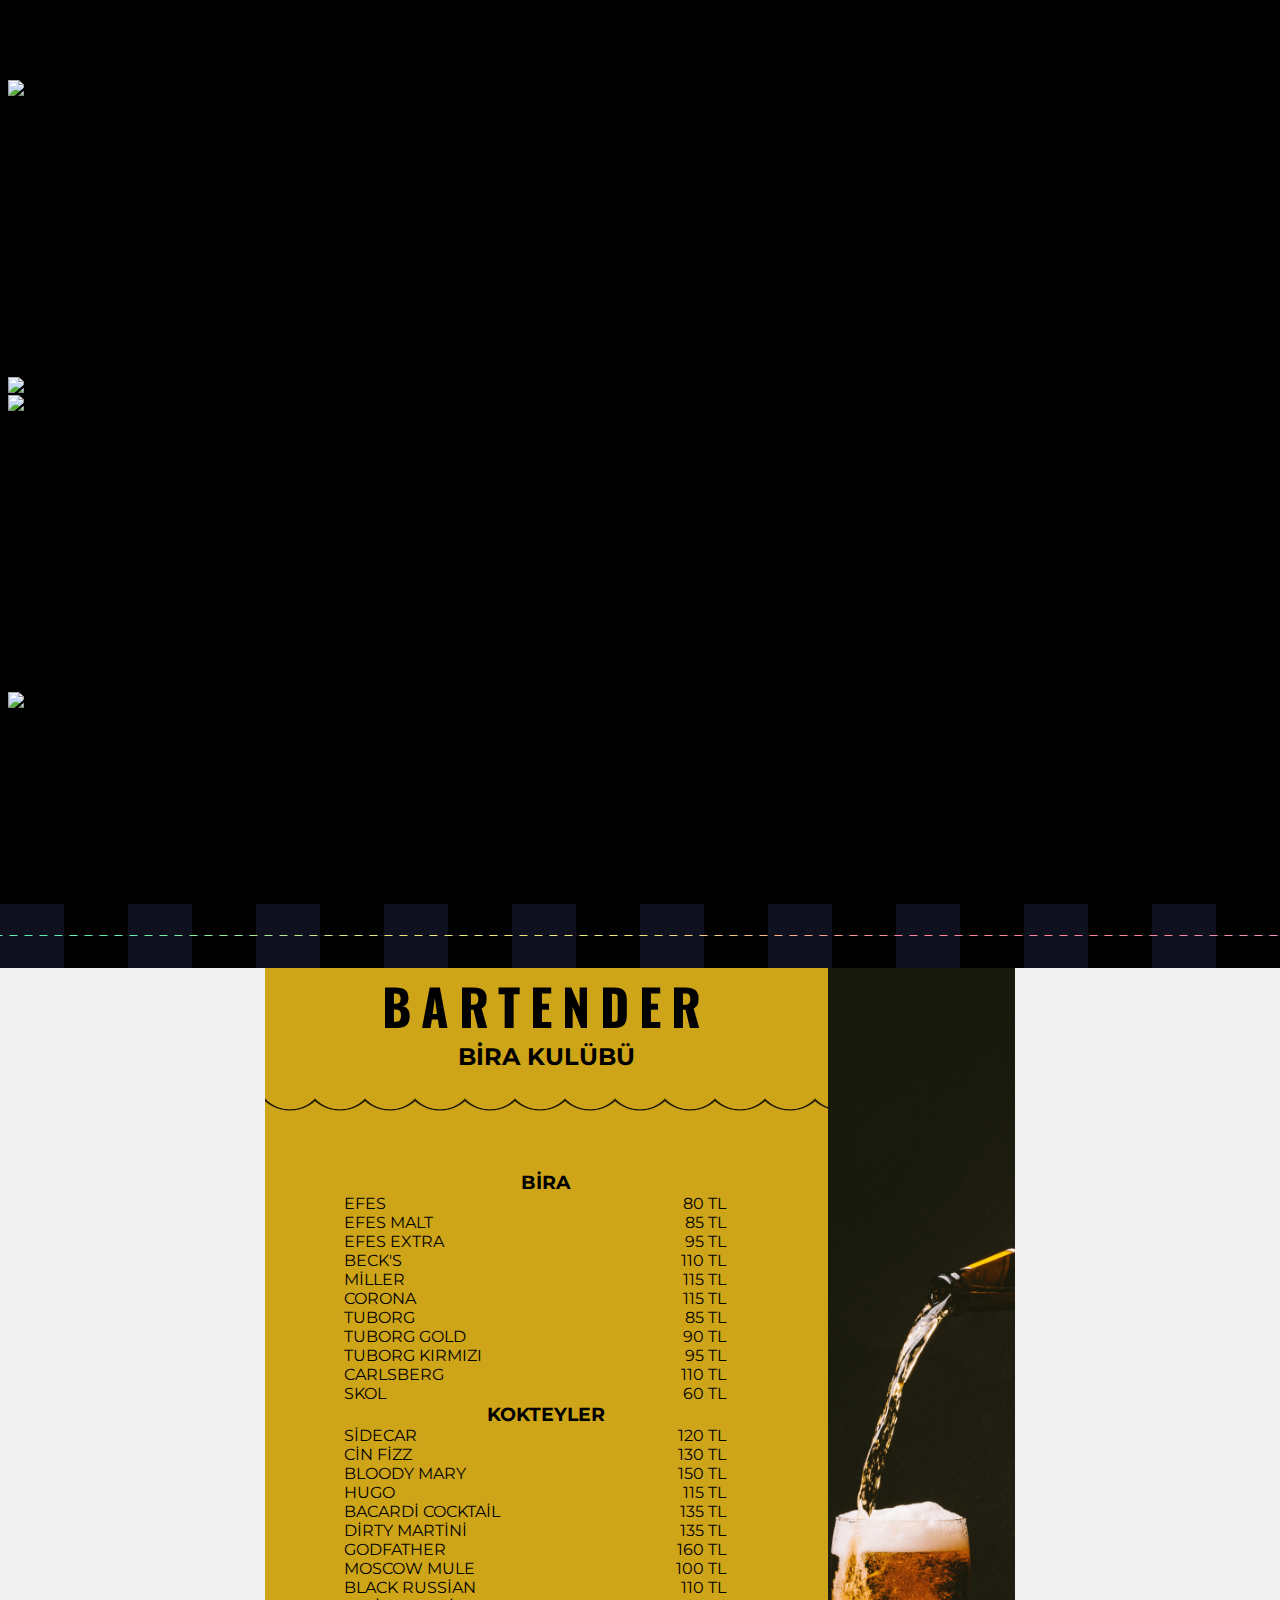
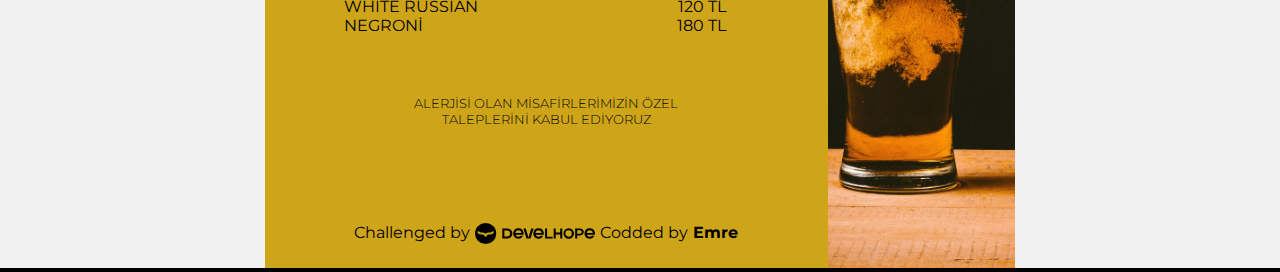
==== index.html @ 42756ac0 "Merge branch 'main' of github.com:FSTR2-2/MENU" ====
<!DOCTYPE html>
<html lang="en">
<head>
  <meta charset="UTF-8">
  <meta name="viewport" content="width=device-width, initial-scale=1.0">
  <title>FullStack TR 2 - Menu</title>
  <link rel="stylesheet" href="style.css">
</head>
<body>
    <iframe src="./husrev/husrevIndex.html" frameborder="0"></iframe>
    <b class="hr anim"></b>
    <iframe src="./Emre/emreIndex.html" frameborder="0"></iframe>
</body>
</html>
---- style.css ----
* {
  box-sizing: border-box;
  margin: 0;
  padding: 0;
}

body {
  min-height: 100vh;
  background: black;
}

iframe {
  width: 100%;
  height: 100vh;
  position: relative;
}

.divider {
  width: 100%;
  height: 50px;
}

/* DIVIDER */

:root {
  --bg: #10111f;
  --barsize: 15px;
}

.hr {
  width: 100%;
  height: 1px;
  display: block;
  position: relative;
  margin-bottom: 0em;
  padding: 2em 0;
}

.hr::before,
.hr::after {
  content: "";
  position: absolute;

  width: 100%;
  height: 1px;
  bottom: 50%;
  left: 0;
}

.hr::before {
  background: linear-gradient(
    90deg,
    var(--bg) 0%,
    var(--bg) 50%,
    transparent 50%,
    transparent 100%
  );
  background-size: var(--barsize);
  background-position: center;
  z-index: 1;
}

@keyframes bar {
  0% { background-position: 0%; }
  100% {background-position: 200%; }
}

.hr::after {
  transition: opacity 0.3s ease, animation 0.3s ease;

  background: linear-gradient(
    to right,
    #62efab 5%,
    #f2ea7d 15%,
    #f2ea7d 25%,
    #ff8797 35%,
    #ff8797 45%,
    #e1a4f4 55%,
    #e1a4f4 65%,
    #82fff4 75%,
    #82fff4 85%,
    #62efab 95%
  );

  background-size: 200%;
  background-position: 0%;
  animation: bar 15s linear infinite;
}

.hr.anim {
  background: linear-gradient( 
            90deg, 
            var(--bg) 0%, var(--bg) 5%, 
            transparent 5%, transparent 10%, 
            var(--bg) 10%, var(--bg) 15%, 
            transparent 15%, transparent 20%, 
            var(--bg) 20%, var(--bg) 25%,
            transparent 25%, transparent 30%,
            var(--bg) 30%, var(--bg) 35%, 
            transparent 35%, transparent 40%, 
            var(--bg) 40%, var(--bg) 45%, 
            transparent 45%, transparent 50%, 
            var(--bg) 50%, var(--bg) 55%,
            transparent 55%, transparent 60%,
            var(--bg) 60%, var(--bg) 65%,
            transparent 65%, transparent 70%, 
            var(--bg) 70%, var(--bg) 75%, 
            transparent 75%, transparent 80%, 
            var(--bg) 80%, var(--bg) 85%,
            transparent 85%, transparent 90%,
            var(--bg) 90%, var(--bg) 95%, 
            transparent 95%, transparent 100% );

            /* background-size: var(--barsize) * 10; */
        /* background-position: center; */
        z-index: 1;
        
        /* animation: bar 120s linear infinite; */
}

.ht.anim:hover::before {
  animation-duration: 20s;
}

.ht.anim:hover {
  animation-duration: 2s;
}
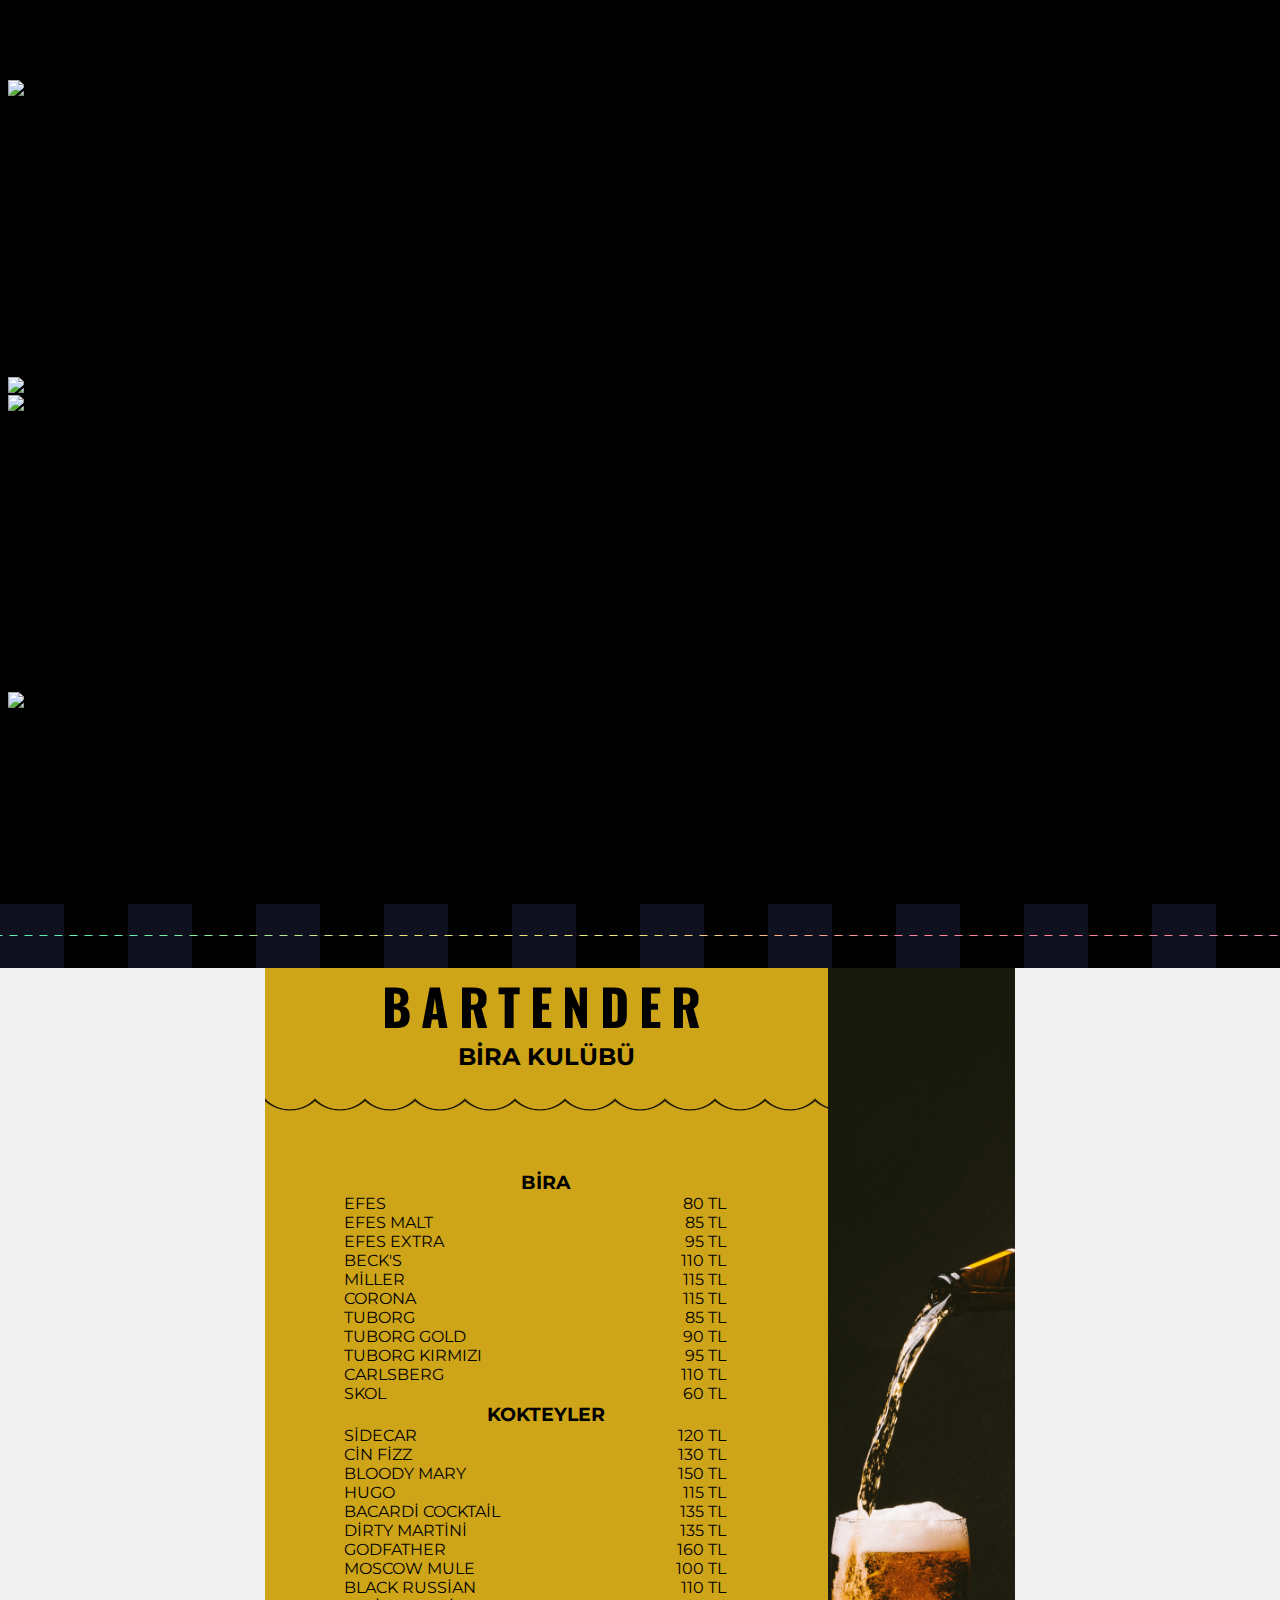
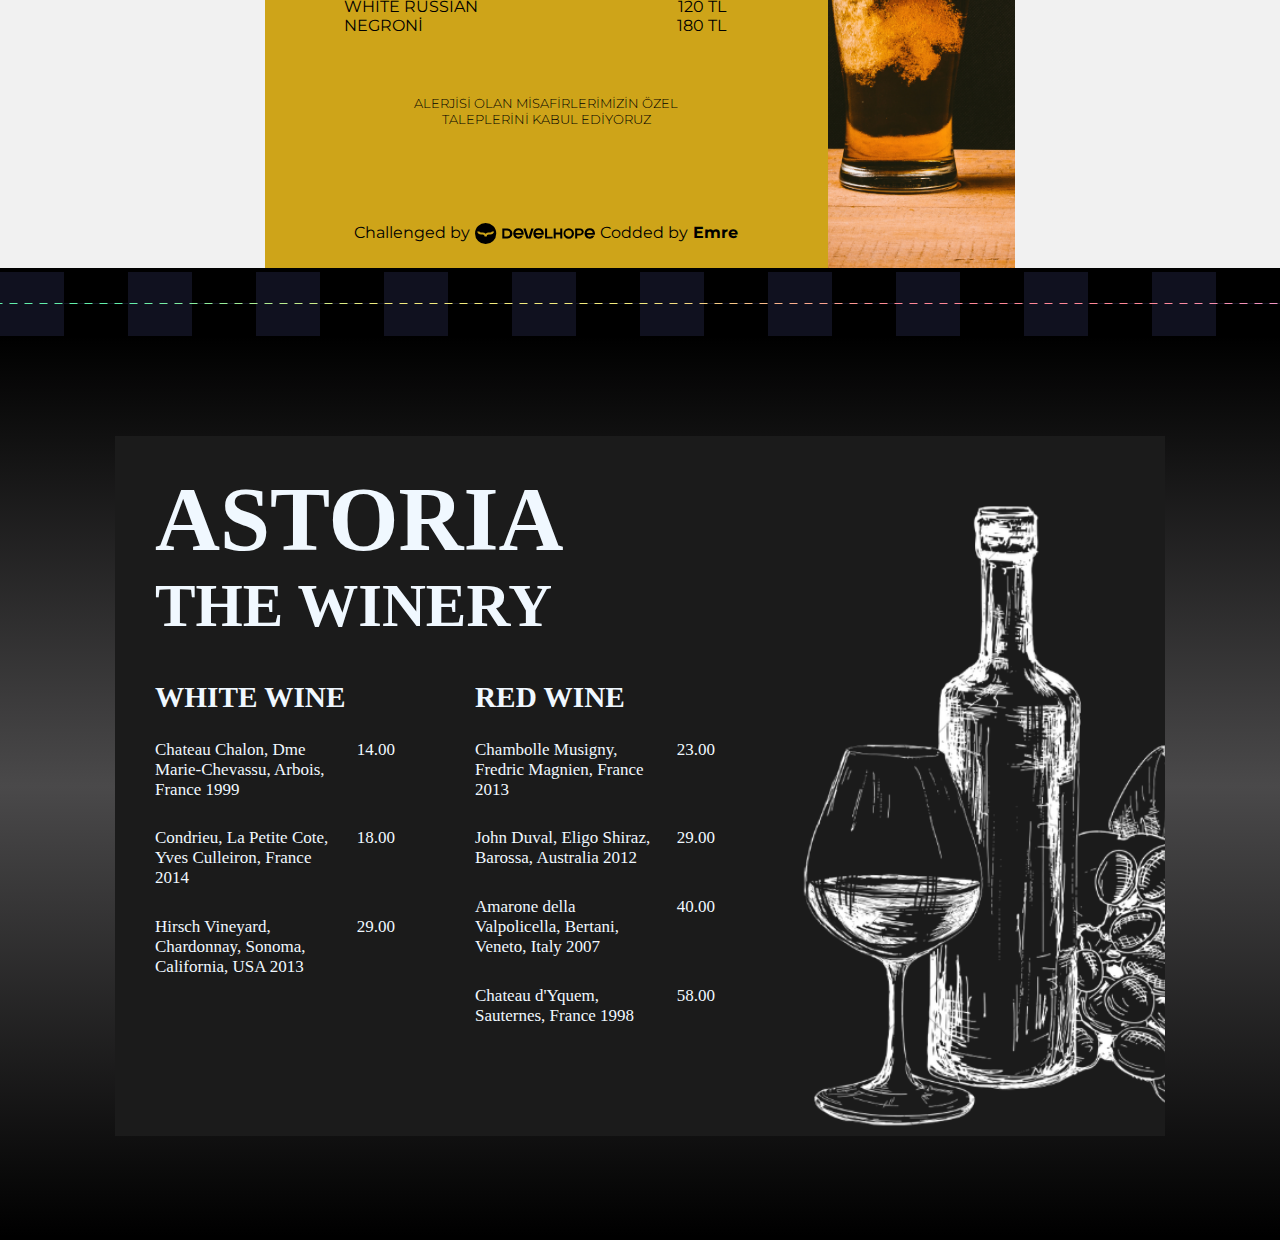
==== commit 53936c82: "iframe update" ====
--- a/index.html
+++ b/index.html
@@ -10,5 +10,7 @@
     <iframe src="./husrev/husrevIndex.html" frameborder="0"></iframe>
     <b class="hr anim"></b>
     <iframe src="./Emre/emreIndex.html" frameborder="0"></iframe>
+    <b class="hr anim"></b>
+    <iframe src="./suleyman/SuleymanIndex.html" frameborder="0"></iframe>
 </body>
 </html>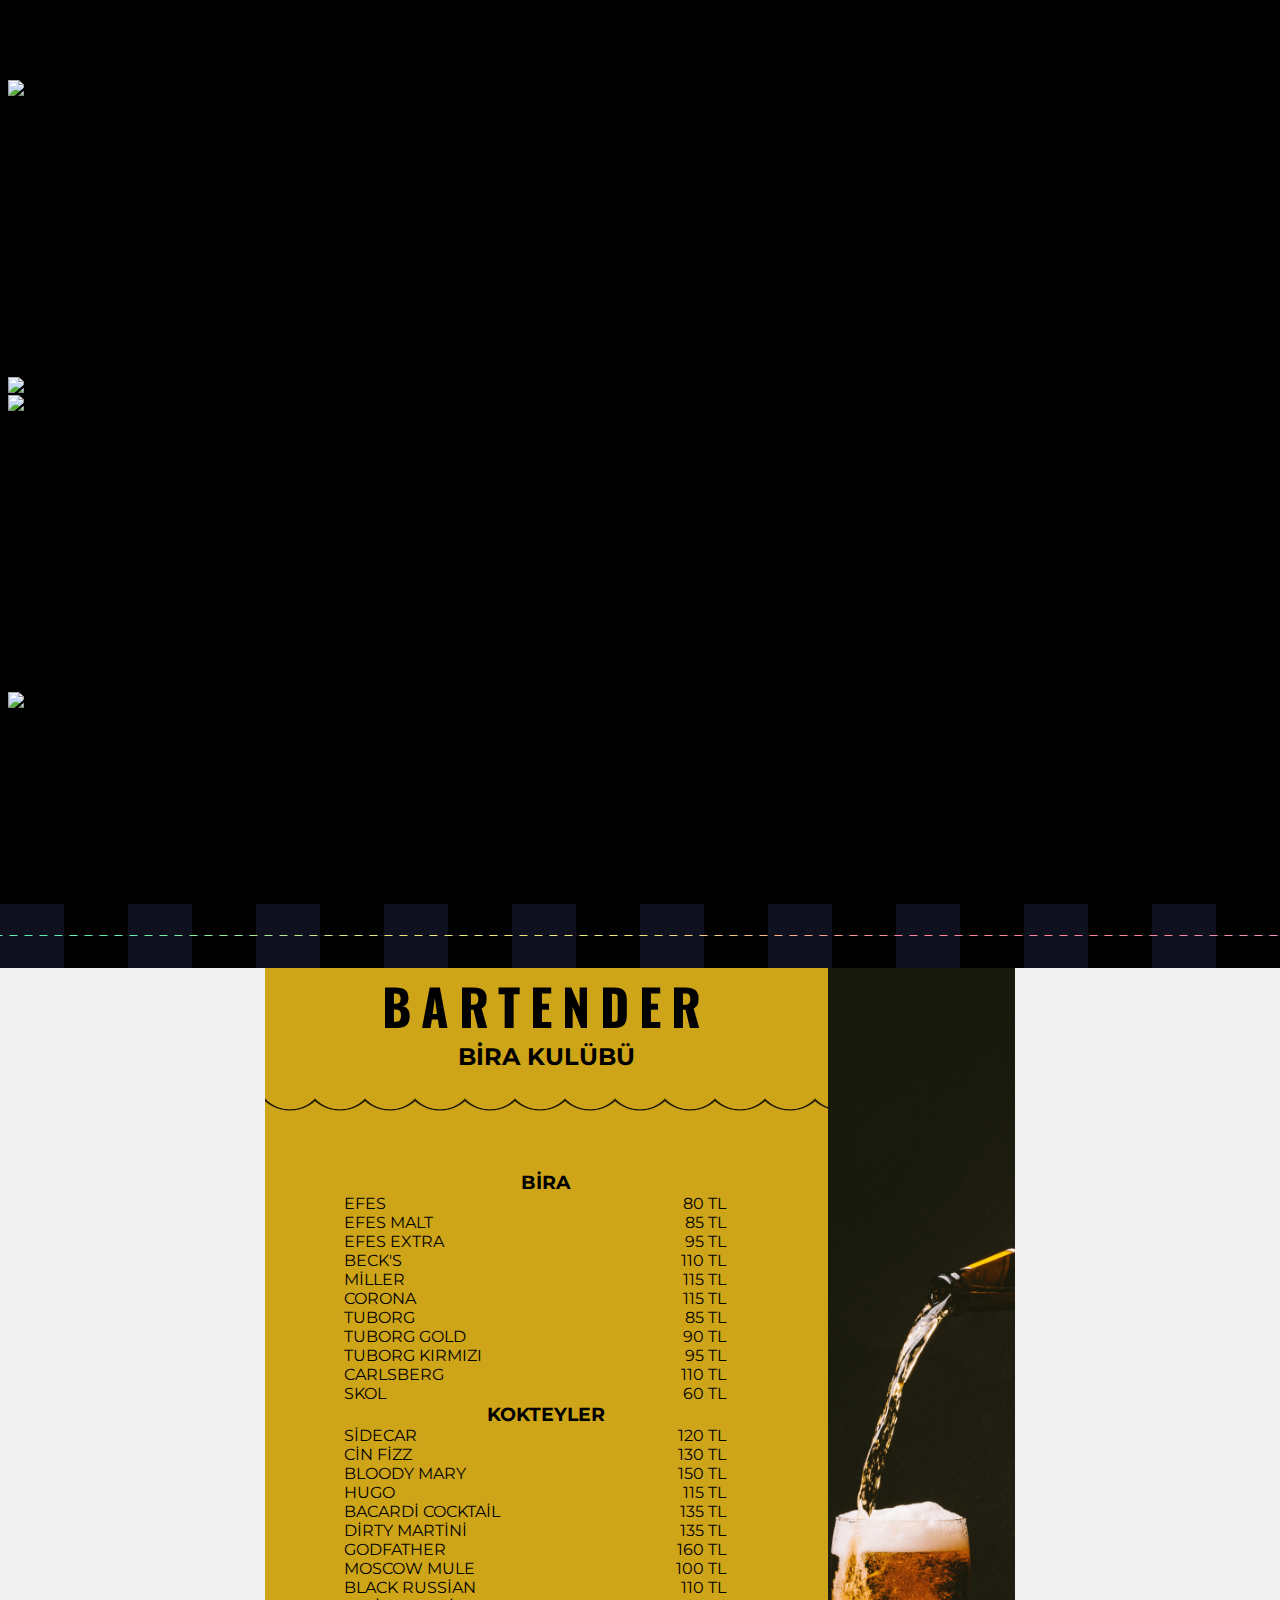
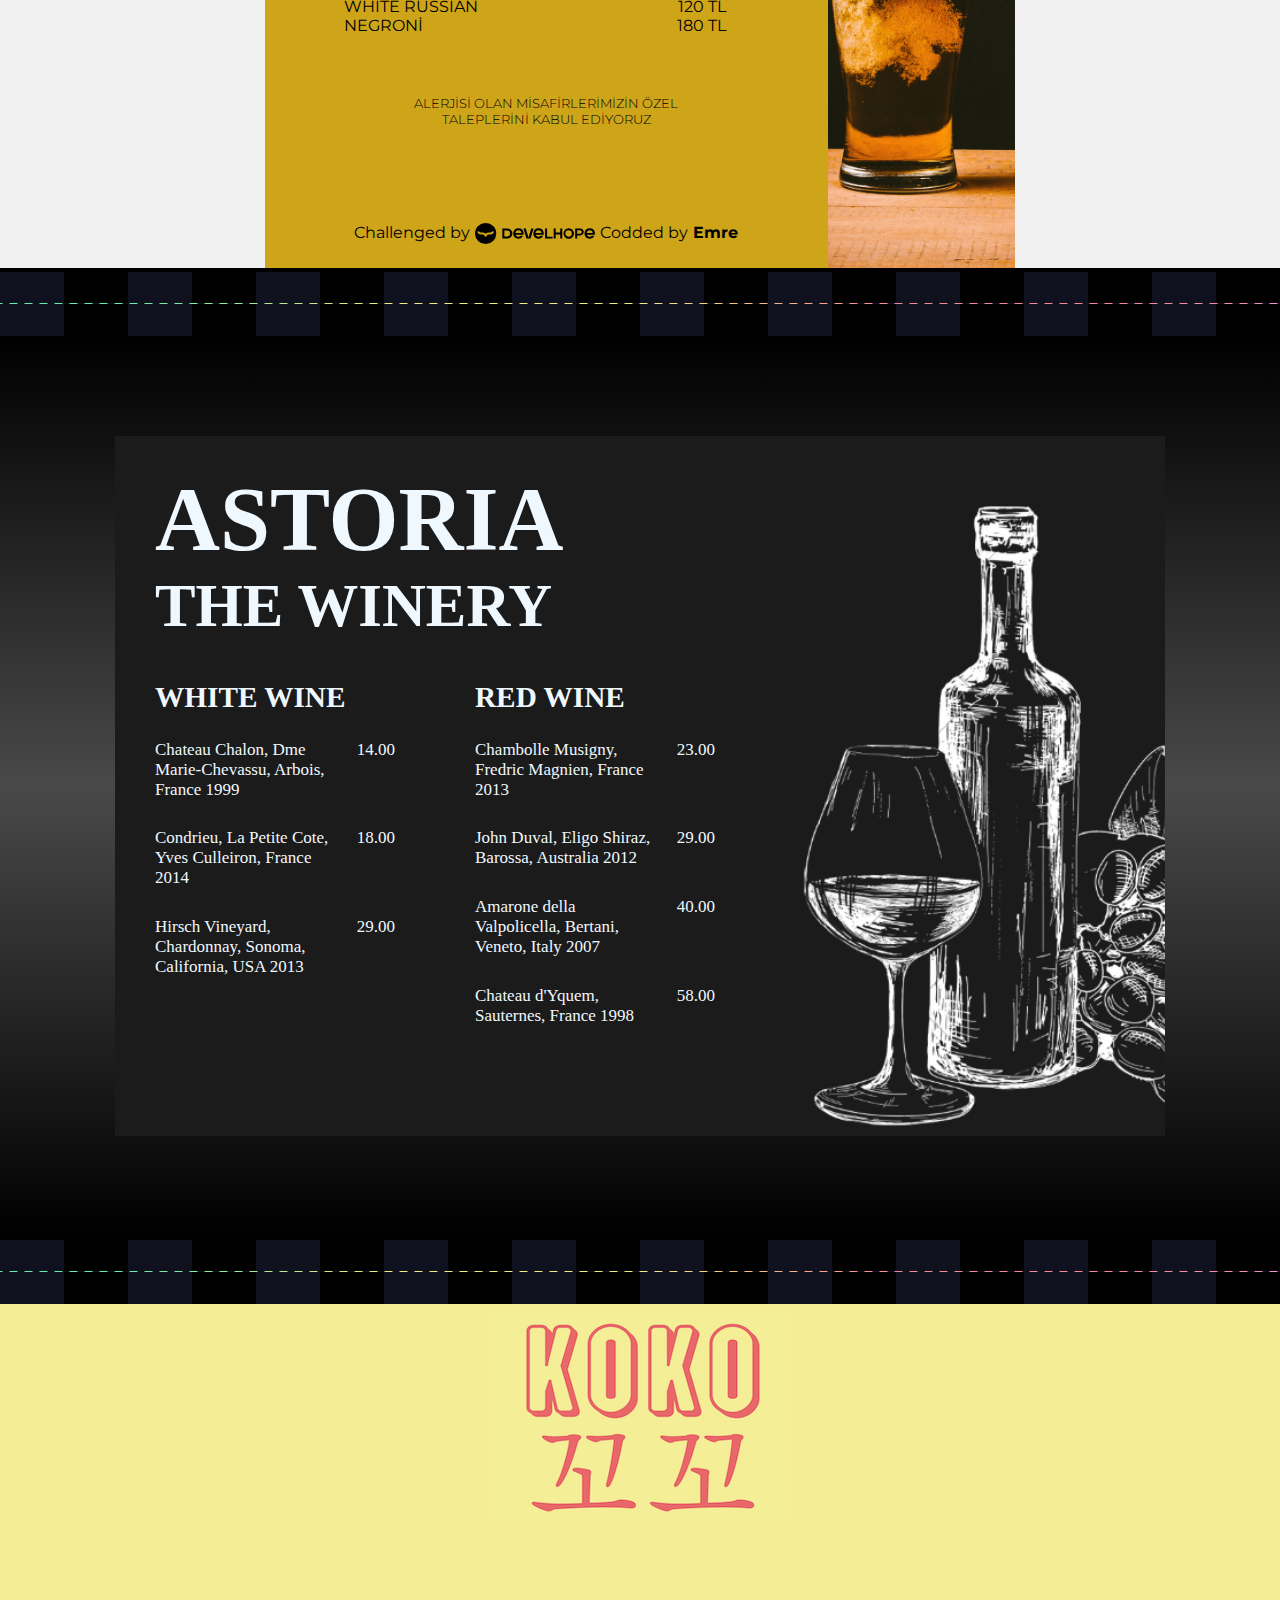
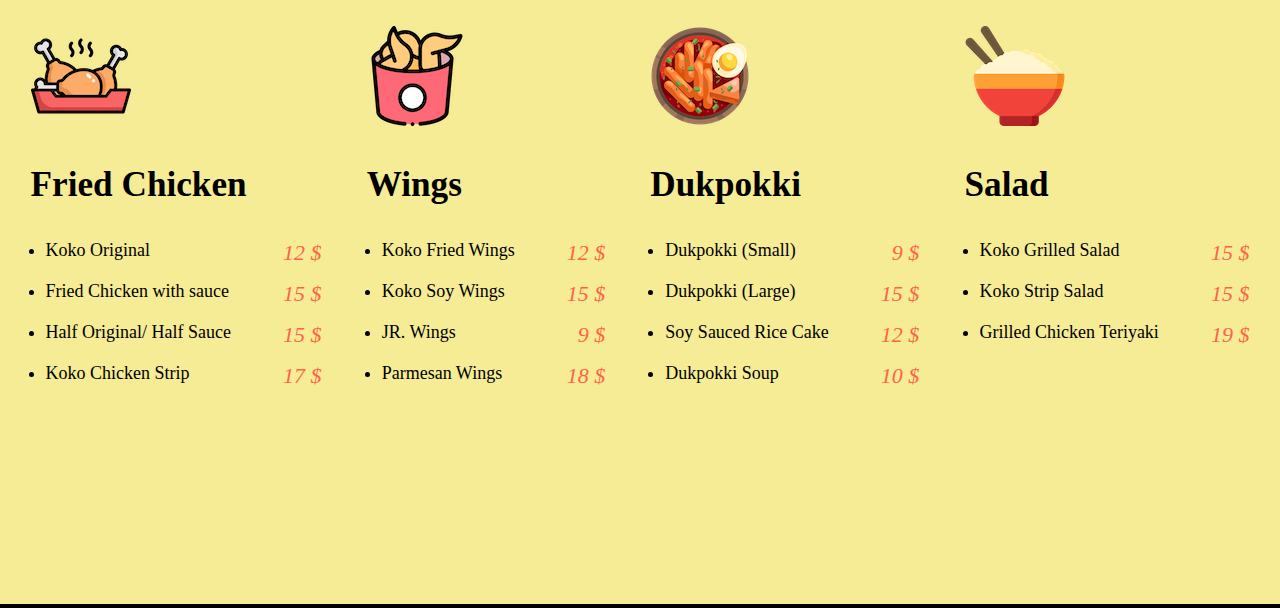
==== commit 0585b21b: "mert updated" ====
--- a/index.html
+++ b/index.html
@@ -12,5 +12,7 @@
     <iframe src="./Emre/emreIndex.html" frameborder="0"></iframe>
     <b class="hr anim"></b>
     <iframe src="./suleyman/SuleymanIndex.html" frameborder="0"></iframe>
+    <b class="hr anim"></b>
+    <iframe src="./mert/index.html" frameborder="0"></iframe>
 </body>
 </html>